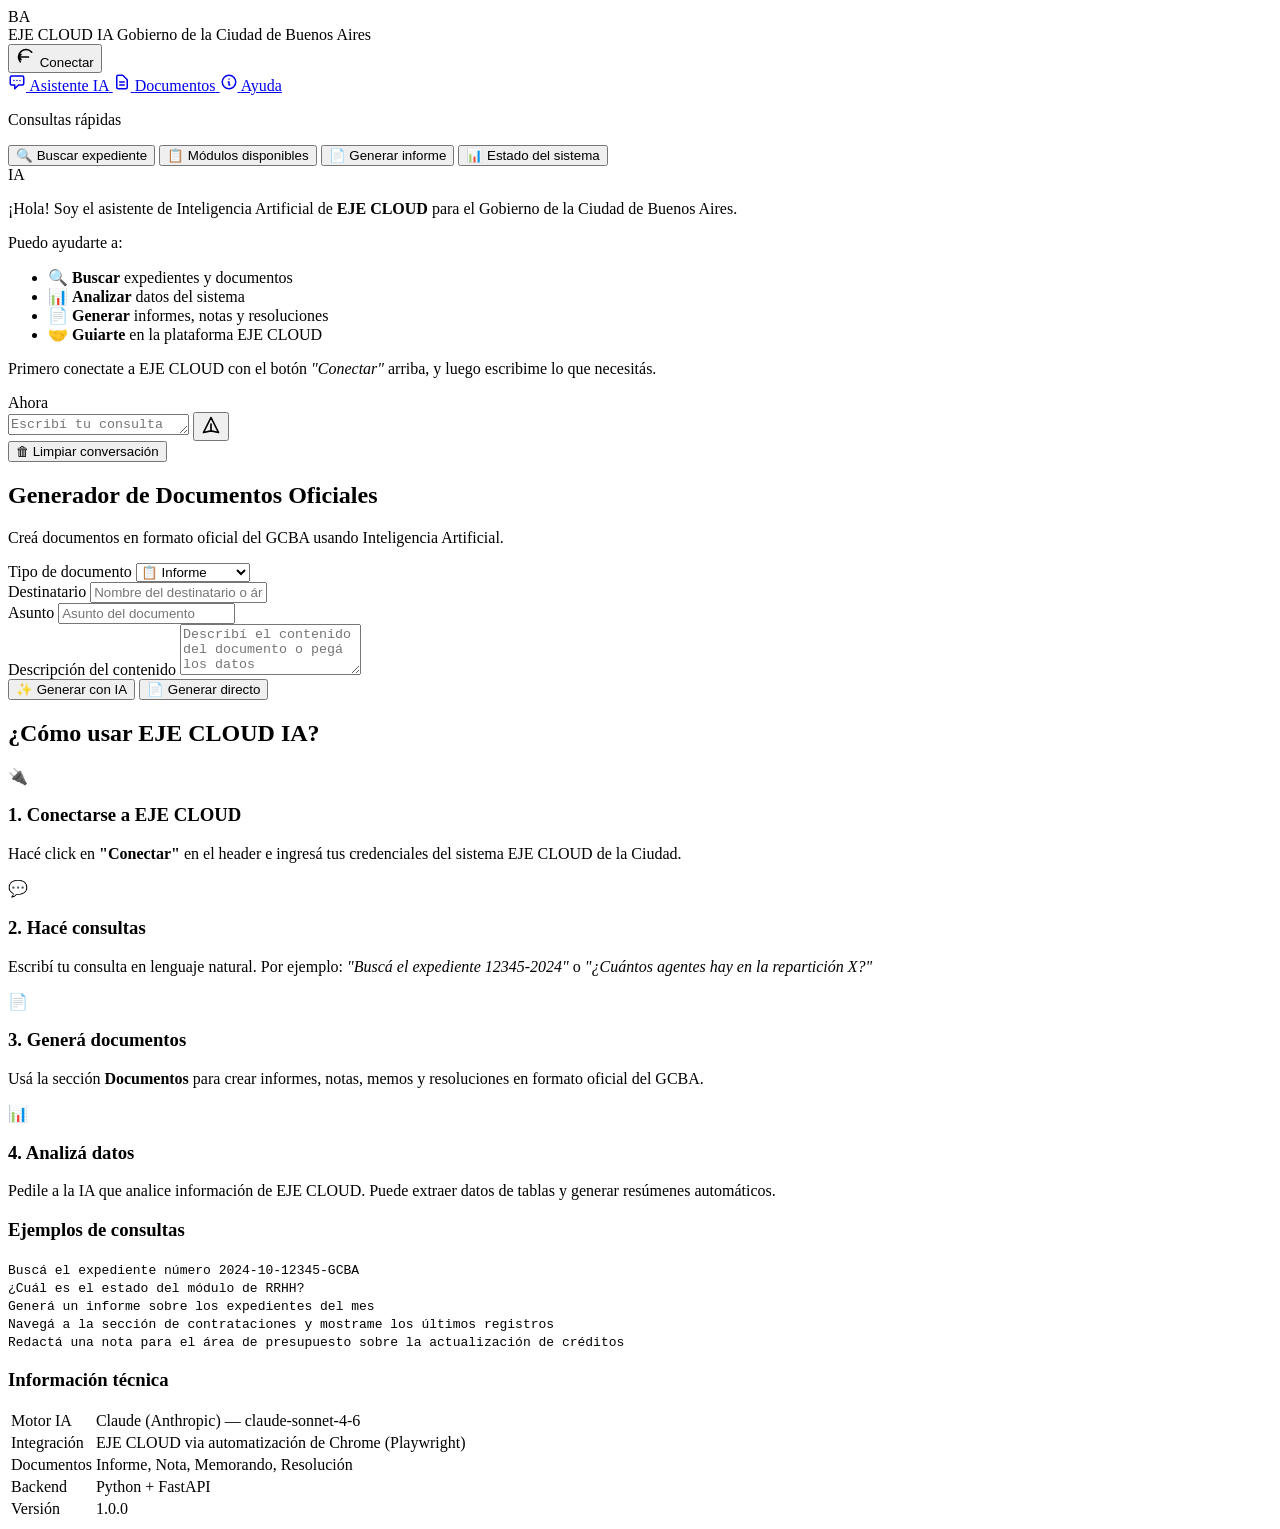
==== frontend/index.html @ 44f96029 "Agregar herramienta de IA Generativa para EJE CLOUD GCBA Asistente IA completo para EJE CLOUD (Ciuda" ====
<!DOCTYPE html>
<html lang="es">
<head>
    <meta charset="UTF-8">
    <meta name="viewport" content="width=device-width, initial-scale=1.0">
    <title>EJE CLOUD IA — Ciudad de Buenos Aires</title>
    <link rel="stylesheet" href="/static/css/style.css">
</head>
<body>
    <!-- Header GCBA -->
    <header class="gcba-header">
        <div class="header-inner">
            <div class="brand">
                <div class="gcba-seal">
                    <span>BA</span>
                </div>
                <div class="brand-text">
                    <span class="brand-main">EJE CLOUD IA</span>
                    <span class="brand-sub">Gobierno de la Ciudad de Buenos Aires</span>
                </div>
            </div>
            <div class="header-actions">
                <button class="btn-icon" id="btnLogin" title="Conectar a EJE CLOUD" onclick="openLoginModal()">
                    <svg width="20" height="20" fill="none" viewBox="0 0 24 24" stroke="currentColor">
                        <path stroke-linecap="round" stroke-linejoin="round" stroke-width="2" d="M5.121 17.804A8 8 0 1118.88 6.196M15 12H3m0 0l3-3m-3 3l3 3"/>
                    </svg>
                    Conectar
                </button>
                <div id="statusIndicator" class="status-dot offline" title="Sin conexión a EJE CLOUD"></div>
            </div>
        </div>
    </header>

    <!-- Layout principal -->
    <div class="app-layout">

        <!-- Sidebar de navegación -->
        <aside class="sidebar">
            <nav class="sidebar-nav">
                <a href="#" class="nav-item active" data-tab="chat">
                    <svg width="18" height="18" fill="none" viewBox="0 0 24 24" stroke="currentColor">
                        <path stroke-linecap="round" stroke-linejoin="round" stroke-width="2" d="M8 10h.01M12 10h.01M16 10h.01M9 16H5a2 2 0 01-2-2V6a2 2 0 012-2h14a2 2 0 012 2v8a2 2 0 01-2 2h-5l-5 5v-5z"/>
                    </svg>
                    <span>Asistente IA</span>
                </a>
                <a href="#" class="nav-item" data-tab="documentos">
                    <svg width="18" height="18" fill="none" viewBox="0 0 24 24" stroke="currentColor">
                        <path stroke-linecap="round" stroke-linejoin="round" stroke-width="2" d="M9 12h6m-6 4h6m2 5H7a2 2 0 01-2-2V5a2 2 0 012-2h5.586a1 1 0 01.707.293l5.414 5.414a1 1 0 01.293.707V19a2 2 0 01-2 2z"/>
                    </svg>
                    <span>Documentos</span>
                </a>
                <a href="#" class="nav-item" data-tab="ayuda">
                    <svg width="18" height="18" fill="none" viewBox="0 0 24 24" stroke="currentColor">
                        <path stroke-linecap="round" stroke-linejoin="round" stroke-width="2" d="M13 16h-1v-4h-1m1-4h.01M21 12a9 9 0 11-18 0 9 9 0 0118 0z"/>
                    </svg>
                    <span>Ayuda</span>
                </a>
            </nav>

            <!-- Accesos rápidos -->
            <div class="sidebar-section">
                <p class="sidebar-label">Consultas rápidas</p>
                <button class="quick-btn" onclick="sendQuickQuery('¿Cómo busco un expediente en EJE CLOUD?')">🔍 Buscar expediente</button>
                <button class="quick-btn" onclick="sendQuickQuery('¿Qué módulos tiene EJE CLOUD?')">📋 Módulos disponibles</button>
                <button class="quick-btn" onclick="sendQuickQuery('Ayudame a generar un informe')">📄 Generar informe</button>
                <button class="quick-btn" onclick="sendQuickQuery('Mostrá el estado del sistema EJE CLOUD')">📊 Estado del sistema</button>
            </div>
        </aside>

        <!-- Contenido principal -->
        <main class="main-content">

            <!-- Tab: Chat / Asistente -->
            <div id="tab-chat" class="tab-content active">
                <div class="chat-container">
                    <div id="chatMessages" class="chat-messages">
                        <!-- Mensaje de bienvenida -->
                        <div class="message assistant">
                            <div class="message-avatar">IA</div>
                            <div class="message-body">
                                <div class="message-bubble">
                                    <p>¡Hola! Soy el asistente de Inteligencia Artificial de <strong>EJE CLOUD</strong> para el Gobierno de la Ciudad de Buenos Aires.</p>
                                    <p>Puedo ayudarte a:</p>
                                    <ul>
                                        <li>🔍 <strong>Buscar</strong> expedientes y documentos</li>
                                        <li>📊 <strong>Analizar</strong> datos del sistema</li>
                                        <li>📄 <strong>Generar</strong> informes, notas y resoluciones</li>
                                        <li>🤝 <strong>Guiarte</strong> en la plataforma EJE CLOUD</li>
                                    </ul>
                                    <p>Primero conectate a EJE CLOUD con el botón <em>"Conectar"</em> arriba, y luego escribime lo que necesitás.</p>
                                </div>
                                <span class="message-time">Ahora</span>
                            </div>
                        </div>
                    </div>

                    <!-- Área de acciones del asistente -->
                    <div id="actionsArea" class="actions-area" style="display:none;">
                        <div class="actions-header">
                            <span class="spinner"></span>
                            <span id="actionsText">Procesando...</span>
                        </div>
                        <div id="actionsList" class="actions-list"></div>
                    </div>

                    <!-- Input de chat -->
                    <div class="chat-input-area">
                        <div class="chat-input-wrapper">
                            <textarea
                                id="chatInput"
                                class="chat-input"
                                placeholder="Escribí tu consulta sobre EJE CLOUD..."
                                rows="1"
                                onkeydown="handleKeyDown(event)"
                                oninput="autoResize(this)"
                            ></textarea>
                            <button id="sendBtn" class="btn-send" onclick="sendMessage()" title="Enviar (Enter)">
                                <svg width="20" height="20" fill="none" viewBox="0 0 24 24" stroke="currentColor">
                                    <path stroke-linecap="round" stroke-linejoin="round" stroke-width="2" d="M12 19l9 2-9-18-9 18 9-2zm0 0v-8"/>
                                </svg>
                            </button>
                        </div>
                        <div class="chat-footer">
                            <button class="btn-ghost" onclick="clearChat()">🗑 Limpiar conversación</button>
                            <span class="session-info" id="sessionInfo"></span>
                        </div>
                    </div>
                </div>
            </div>

            <!-- Tab: Generador de Documentos -->
            <div id="tab-documentos" class="tab-content">
                <div class="doc-generator">
                    <h2 class="section-title">Generador de Documentos Oficiales</h2>
                    <p class="section-desc">Creá documentos en formato oficial del GCBA usando Inteligencia Artificial.</p>

                    <div class="doc-form">
                        <div class="form-row">
                            <div class="form-group">
                                <label>Tipo de documento</label>
                                <select id="docTipo" class="form-control" onchange="updateDocPreview()">
                                    <option value="informe">📋 Informe</option>
                                    <option value="nota">📝 Nota</option>
                                    <option value="memo">📨 Memorando</option>
                                    <option value="resolucion">⚖️ Resolución</option>
                                </select>
                            </div>
                            <div class="form-group">
                                <label>Destinatario</label>
                                <input type="text" id="docDestinatario" class="form-control" placeholder="Nombre del destinatario o área">
                            </div>
                        </div>

                        <div class="form-group">
                            <label>Asunto</label>
                            <input type="text" id="docAsunto" class="form-control" placeholder="Asunto del documento">
                        </div>

                        <div class="form-group">
                            <label>Descripción del contenido</label>
                            <textarea id="docDescripcion" class="form-control" rows="3" placeholder="Describí el contenido del documento o pegá los datos relevantes..."></textarea>
                        </div>

                        <div class="form-actions">
                            <button class="btn-primary" onclick="generateDocumentWithAI()">
                                ✨ Generar con IA
                            </button>
                            <button class="btn-secondary" onclick="generateDocumentDirect()">
                                📄 Generar directo
                            </button>
                        </div>
                    </div>

                    <!-- Preview del documento -->
                    <div id="docPreviewContainer" class="doc-preview-container" style="display:none;">
                        <div class="doc-preview-header">
                            <h3>Vista previa del documento</h3>
                            <div class="doc-preview-actions">
                                <button class="btn-ghost" onclick="printDocument()">🖨 Imprimir</button>
                                <button class="btn-ghost" onclick="copyDocumentHtml()">📋 Copiar HTML</button>
                            </div>
                        </div>
                        <div id="docPreviewFrame" class="doc-preview-frame"></div>
                    </div>
                </div>
            </div>

            <!-- Tab: Ayuda -->
            <div id="tab-ayuda" class="tab-content">
                <div class="help-content">
                    <h2 class="section-title">¿Cómo usar EJE CLOUD IA?</h2>

                    <div class="help-grid">
                        <div class="help-card">
                            <div class="help-icon">🔌</div>
                            <h3>1. Conectarse a EJE CLOUD</h3>
                            <p>Hacé click en <strong>"Conectar"</strong> en el header e ingresá tus credenciales del sistema EJE CLOUD de la Ciudad.</p>
                        </div>
                        <div class="help-card">
                            <div class="help-icon">💬</div>
                            <h3>2. Hacé consultas</h3>
                            <p>Escribí tu consulta en lenguaje natural. Por ejemplo: <em>"Buscá el expediente 12345-2024"</em> o <em>"¿Cuántos agentes hay en la repartición X?"</em></p>
                        </div>
                        <div class="help-card">
                            <div class="help-icon">📄</div>
                            <h3>3. Generá documentos</h3>
                            <p>Usá la sección <strong>Documentos</strong> para crear informes, notas, memos y resoluciones en formato oficial del GCBA.</p>
                        </div>
                        <div class="help-card">
                            <div class="help-icon">📊</div>
                            <h3>4. Analizá datos</h3>
                            <p>Pedile a la IA que analice información de EJE CLOUD. Puede extraer datos de tablas y generar resúmenes automáticos.</p>
                        </div>
                    </div>

                    <div class="help-examples">
                        <h3>Ejemplos de consultas</h3>
                        <div class="examples-list">
                            <div class="example-item" onclick="useExample(this)">
                                <code>Buscá el expediente número 2024-10-12345-GCBA</code>
                            </div>
                            <div class="example-item" onclick="useExample(this)">
                                <code>¿Cuál es el estado del módulo de RRHH?</code>
                            </div>
                            <div class="example-item" onclick="useExample(this)">
                                <code>Generá un informe sobre los expedientes del mes</code>
                            </div>
                            <div class="example-item" onclick="useExample(this)">
                                <code>Navegá a la sección de contrataciones y mostrame los últimos registros</code>
                            </div>
                            <div class="example-item" onclick="useExample(this)">
                                <code>Redactá una nota para el área de presupuesto sobre la actualización de créditos</code>
                            </div>
                        </div>
                    </div>

                    <div class="help-info">
                        <h3>Información técnica</h3>
                        <table class="info-table">
                            <tr><td>Motor IA</td><td>Claude (Anthropic) — claude-sonnet-4-6</td></tr>
                            <tr><td>Integración</td><td>EJE CLOUD via automatización de Chrome (Playwright)</td></tr>
                            <tr><td>Documentos</td><td>Informe, Nota, Memorando, Resolución</td></tr>
                            <tr><td>Backend</td><td>Python + FastAPI</td></tr>
                            <tr><td>Versión</td><td>1.0.0</td></tr>
                        </table>
                    </div>
                </div>
            </div>

        </main>
    </div>

    <!-- Modal de Login -->
    <div id="loginModal" class="modal" style="display:none;">
        <div class="modal-content">
            <div class="modal-header">
                <h3>Conectar a EJE CLOUD</h3>
                <button class="modal-close" onclick="closeLoginModal()">✕</button>
            </div>
            <div class="modal-body">
                <div class="form-group">
                    <label>Usuario (email GCBA)</label>
                    <input type="email" id="loginUser" class="form-control" placeholder="usuario@buenosaires.gob.ar">
                </div>
                <div class="form-group">
                    <label>Contraseña</label>
                    <input type="password" id="loginPass" class="form-control" placeholder="••••••••">
                </div>
                <div id="loginError" class="alert alert-error" style="display:none;"></div>
            </div>
            <div class="modal-footer">
                <button class="btn-secondary" onclick="closeLoginModal()">Cancelar</button>
                <button class="btn-primary" onclick="doLogin()" id="loginBtn">
                    Ingresar a EJE CLOUD
                </button>
            </div>
        </div>
    </div>

    <script src="/static/js/app.js"></script>
</body>
</html>
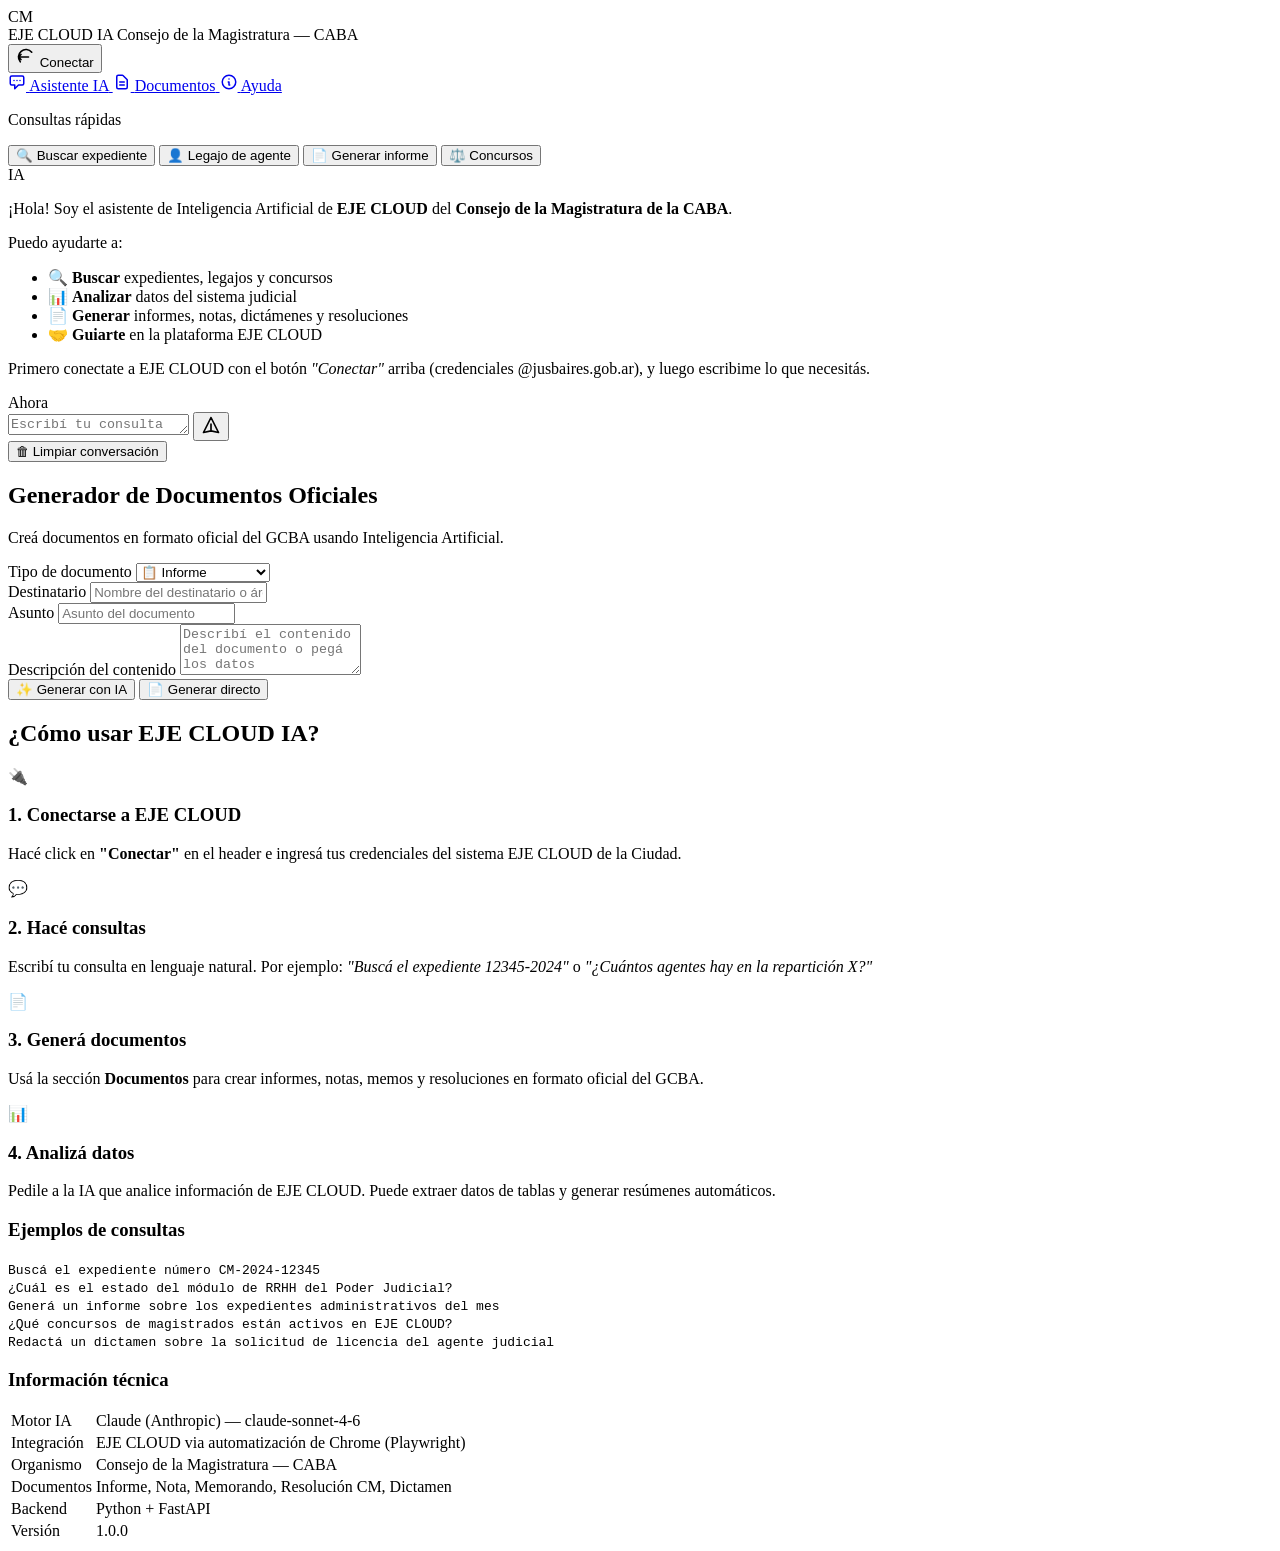
==== commit 80cf7c0a: "Corregir identidad institucional: Consejo de la Magistratura de la CABA - Reemplazar referencias al " ====
--- a/frontend/index.html
+++ b/frontend/index.html
@@ -3,7 +3,7 @@
 <head>
     <meta charset="UTF-8">
     <meta name="viewport" content="width=device-width, initial-scale=1.0">
-    <title>EJE CLOUD IA — Ciudad de Buenos Aires</title>
+    <title>EJE CLOUD IA — Consejo de la Magistratura CABA</title>
     <link rel="stylesheet" href="/static/css/style.css">
 </head>
 <body>
@@ -12,15 +12,15 @@
         <div class="header-inner">
             <div class="brand">
                 <div class="gcba-seal">
-                    <span>BA</span>
+                    <span>CM</span>
                 </div>
                 <div class="brand-text">
                     <span class="brand-main">EJE CLOUD IA</span>
-                    <span class="brand-sub">Gobierno de la Ciudad de Buenos Aires</span>
+                    <span class="brand-sub">Consejo de la Magistratura — CABA</span>
                 </div>
             </div>
             <div class="header-actions">
-                <button class="btn-icon" id="btnLogin" title="Conectar a EJE CLOUD" onclick="openLoginModal()">
+                <button class="btn-icon" id="btnLogin" title="Conectar a EJE CLOUD (jusbaires)" onclick="openLoginModal()">
                     <svg width="20" height="20" fill="none" viewBox="0 0 24 24" stroke="currentColor">
                         <path stroke-linecap="round" stroke-linejoin="round" stroke-width="2" d="M5.121 17.804A8 8 0 1118.88 6.196M15 12H3m0 0l3-3m-3 3l3 3"/>
                     </svg>
@@ -61,9 +61,9 @@
             <div class="sidebar-section">
                 <p class="sidebar-label">Consultas rápidas</p>
                 <button class="quick-btn" onclick="sendQuickQuery('¿Cómo busco un expediente en EJE CLOUD?')">🔍 Buscar expediente</button>
-                <button class="quick-btn" onclick="sendQuickQuery('¿Qué módulos tiene EJE CLOUD?')">📋 Módulos disponibles</button>
+                <button class="quick-btn" onclick="sendQuickQuery('¿Cómo consulto el legajo de un agente judicial?')">👤 Legajo de agente</button>
                 <button class="quick-btn" onclick="sendQuickQuery('Ayudame a generar un informe')">📄 Generar informe</button>
-                <button class="quick-btn" onclick="sendQuickQuery('Mostrá el estado del sistema EJE CLOUD')">📊 Estado del sistema</button>
+                <button class="quick-btn" onclick="sendQuickQuery('¿Qué concursos están abiertos en EJE CLOUD?')">⚖️ Concursos</button>
             </div>
         </aside>
 
@@ -79,15 +79,15 @@
                             <div class="message-avatar">IA</div>
                             <div class="message-body">
                                 <div class="message-bubble">
-                                    <p>¡Hola! Soy el asistente de Inteligencia Artificial de <strong>EJE CLOUD</strong> para el Gobierno de la Ciudad de Buenos Aires.</p>
+                                    <p>¡Hola! Soy el asistente de Inteligencia Artificial de <strong>EJE CLOUD</strong> del <strong>Consejo de la Magistratura de la CABA</strong>.</p>
                                     <p>Puedo ayudarte a:</p>
                                     <ul>
-                                        <li>🔍 <strong>Buscar</strong> expedientes y documentos</li>
-                                        <li>📊 <strong>Analizar</strong> datos del sistema</li>
-                                        <li>📄 <strong>Generar</strong> informes, notas y resoluciones</li>
+                                        <li>🔍 <strong>Buscar</strong> expedientes, legajos y concursos</li>
+                                        <li>📊 <strong>Analizar</strong> datos del sistema judicial</li>
+                                        <li>📄 <strong>Generar</strong> informes, notas, dictámenes y resoluciones</li>
                                         <li>🤝 <strong>Guiarte</strong> en la plataforma EJE CLOUD</li>
                                     </ul>
-                                    <p>Primero conectate a EJE CLOUD con el botón <em>"Conectar"</em> arriba, y luego escribime lo que necesitás.</p>
+                                    <p>Primero conectate a EJE CLOUD con el botón <em>"Conectar"</em> arriba (credenciales @jusbaires.gob.ar), y luego escribime lo que necesitás.</p>
                                 </div>
                                 <span class="message-time">Ahora</span>
                             </div>
@@ -142,7 +142,8 @@
                                     <option value="informe">📋 Informe</option>
                                     <option value="nota">📝 Nota</option>
                                     <option value="memo">📨 Memorando</option>
-                                    <option value="resolucion">⚖️ Resolución</option>
+                                    <option value="resolucion">⚖️ Resolución CM</option>
+                                    <option value="dictamen">📜 Dictamen</option>
                                 </select>
                             </div>
                             <div class="form-group">
@@ -217,19 +218,19 @@
                         <h3>Ejemplos de consultas</h3>
                         <div class="examples-list">
                             <div class="example-item" onclick="useExample(this)">
-                                <code>Buscá el expediente número 2024-10-12345-GCBA</code>
-                            </div>
-                            <div class="example-item" onclick="useExample(this)">
-                                <code>¿Cuál es el estado del módulo de RRHH?</code>
-                            </div>
-                            <div class="example-item" onclick="useExample(this)">
-                                <code>Generá un informe sobre los expedientes del mes</code>
-                            </div>
-                            <div class="example-item" onclick="useExample(this)">
-                                <code>Navegá a la sección de contrataciones y mostrame los últimos registros</code>
-                            </div>
-                            <div class="example-item" onclick="useExample(this)">
-                                <code>Redactá una nota para el área de presupuesto sobre la actualización de créditos</code>
+                                <code>Buscá el expediente número CM-2024-12345</code>
+                            </div>
+                            <div class="example-item" onclick="useExample(this)">
+                                <code>¿Cuál es el estado del módulo de RRHH del Poder Judicial?</code>
+                            </div>
+                            <div class="example-item" onclick="useExample(this)">
+                                <code>Generá un informe sobre los expedientes administrativos del mes</code>
+                            </div>
+                            <div class="example-item" onclick="useExample(this)">
+                                <code>¿Qué concursos de magistrados están activos en EJE CLOUD?</code>
+                            </div>
+                            <div class="example-item" onclick="useExample(this)">
+                                <code>Redactá un dictamen sobre la solicitud de licencia del agente judicial</code>
                             </div>
                         </div>
                     </div>
@@ -239,7 +240,8 @@
                         <table class="info-table">
                             <tr><td>Motor IA</td><td>Claude (Anthropic) — claude-sonnet-4-6</td></tr>
                             <tr><td>Integración</td><td>EJE CLOUD via automatización de Chrome (Playwright)</td></tr>
-                            <tr><td>Documentos</td><td>Informe, Nota, Memorando, Resolución</td></tr>
+                            <tr><td>Organismo</td><td>Consejo de la Magistratura — CABA</td></tr>
+                            <tr><td>Documentos</td><td>Informe, Nota, Memorando, Resolución CM, Dictamen</td></tr>
                             <tr><td>Backend</td><td>Python + FastAPI</td></tr>
                             <tr><td>Versión</td><td>1.0.0</td></tr>
                         </table>
@@ -254,13 +256,13 @@
     <div id="loginModal" class="modal" style="display:none;">
         <div class="modal-content">
             <div class="modal-header">
-                <h3>Conectar a EJE CLOUD</h3>
+                <h3>Conectar a EJE CLOUD — Magistratura</h3>
                 <button class="modal-close" onclick="closeLoginModal()">✕</button>
             </div>
             <div class="modal-body">
                 <div class="form-group">
                     <label>Usuario (email GCBA)</label>
-                    <input type="email" id="loginUser" class="form-control" placeholder="usuario@buenosaires.gob.ar">
+                    <input type="email" id="loginUser" class="form-control" placeholder="usuario@jusbaires.gob.ar">
                 </div>
                 <div class="form-group">
                     <label>Contraseña</label>
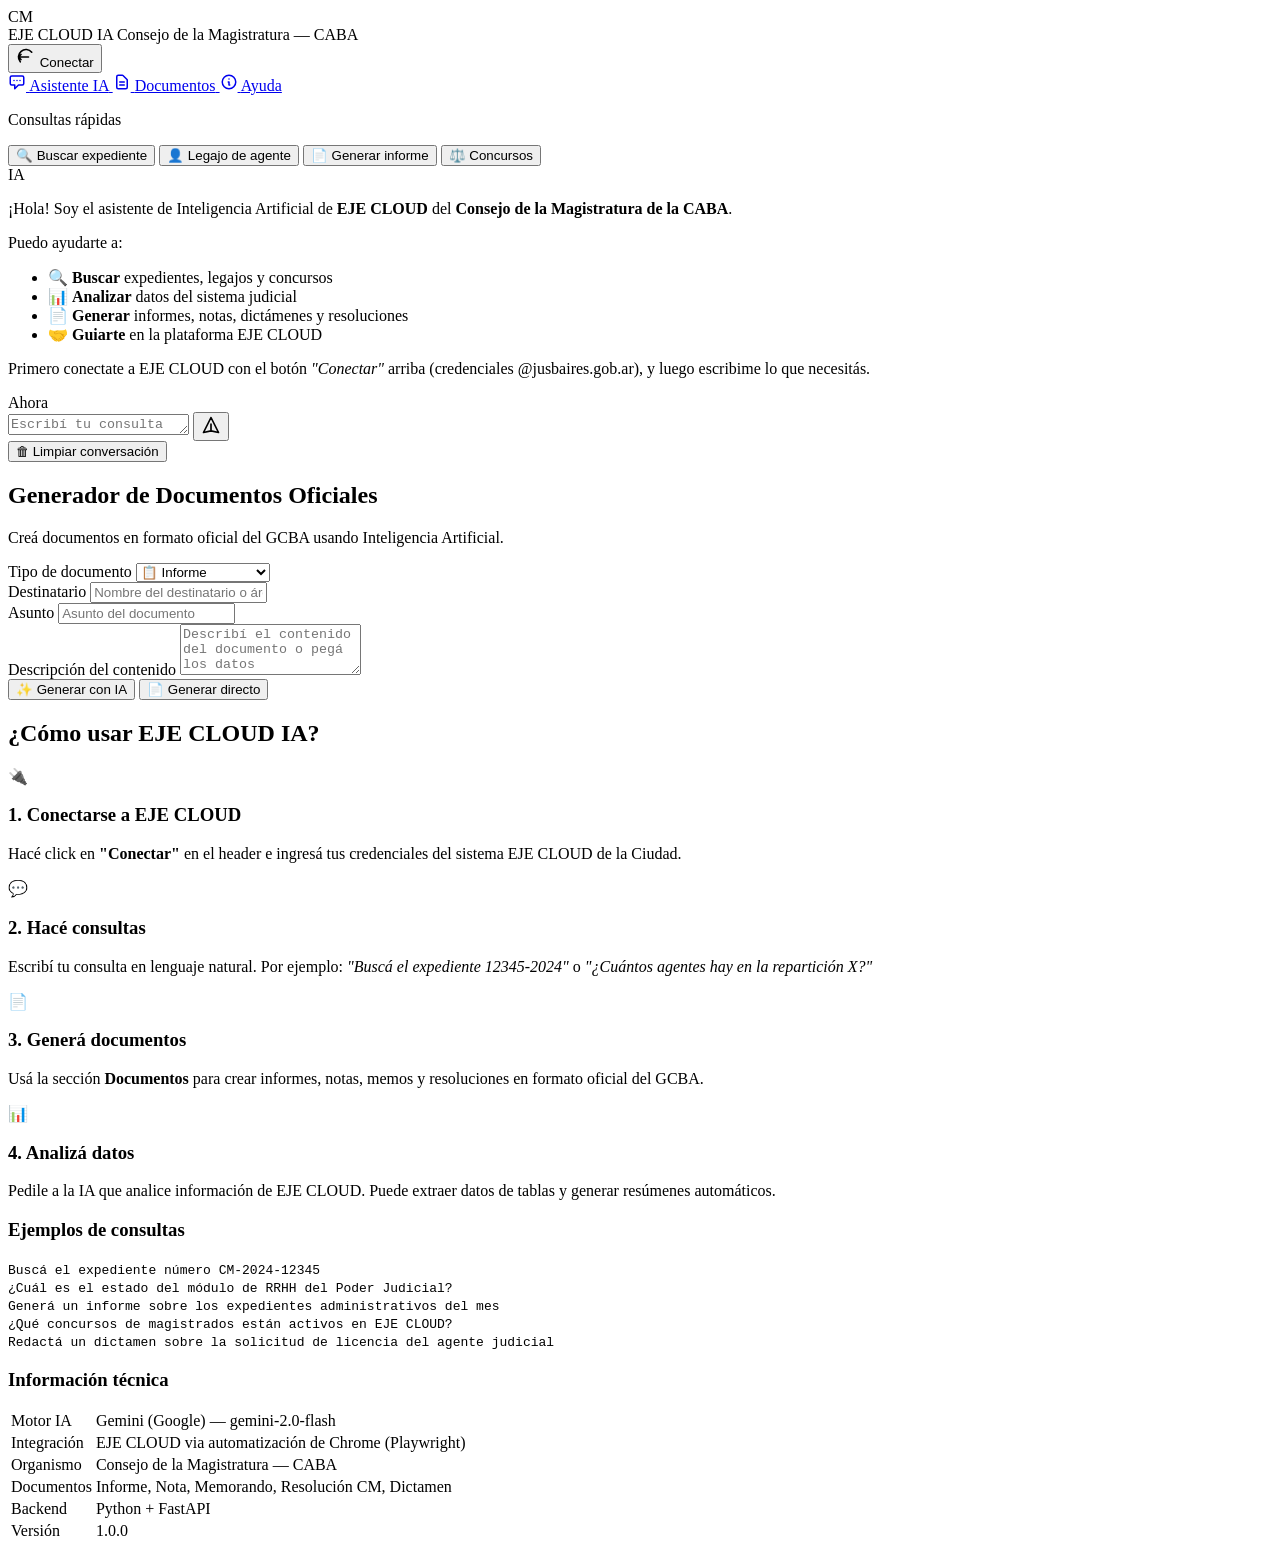
==== commit c178ccb2: "Migrar motor de IA de Anthropic (Claude) a Google Gemini - Reemplazar librería anthropic por google-" ====
--- a/frontend/index.html
+++ b/frontend/index.html
@@ -238,7 +238,7 @@
                     <div class="help-info">
                         <h3>Información técnica</h3>
                         <table class="info-table">
-                            <tr><td>Motor IA</td><td>Claude (Anthropic) — claude-sonnet-4-6</td></tr>
+                            <tr><td>Motor IA</td><td>Gemini (Google) — gemini-2.0-flash</td></tr>
                             <tr><td>Integración</td><td>EJE CLOUD via automatización de Chrome (Playwright)</td></tr>
                             <tr><td>Organismo</td><td>Consejo de la Magistratura — CABA</td></tr>
                             <tr><td>Documentos</td><td>Informe, Nota, Memorando, Resolución CM, Dictamen</td></tr>
